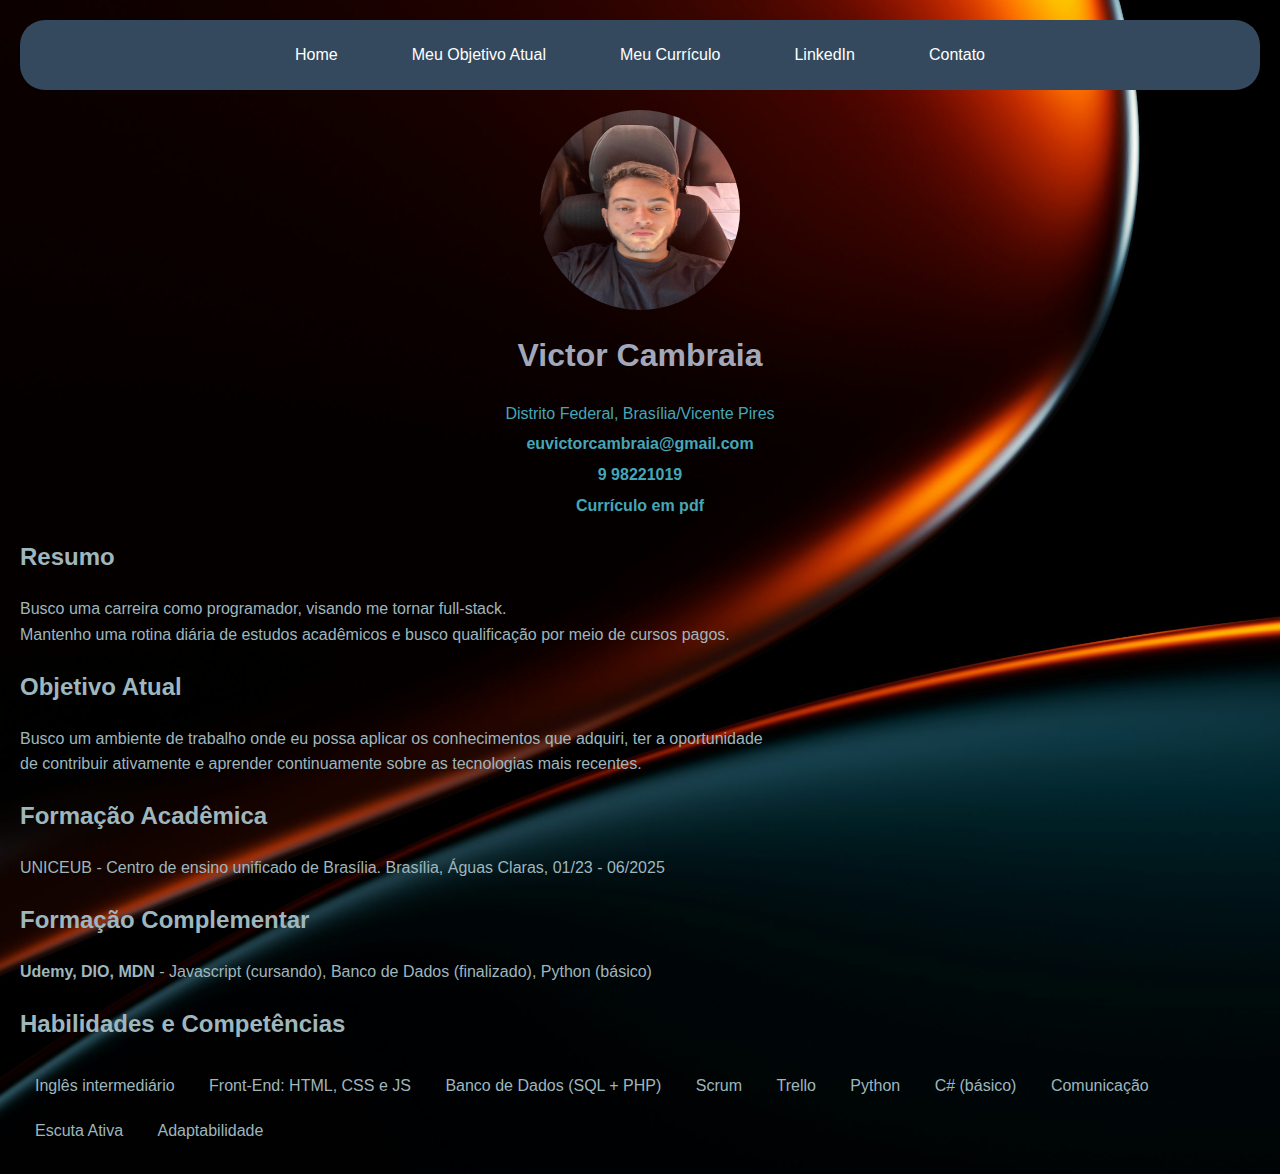
==== index.html @ fa67cb09 "Primeiro commit" ====
<!DOCTYPE html>
<html lang="en">
<head>
    <meta charset="UTF-8">
    <meta name="viewport" content="width=device-width, initial-scale=1.0">
    <title>FUTURO PORTFOLIO PIKA</title>
    <link rel="stylesheet" href="index.css">
</head>
<body>
    <main>
        <header>
            <nav>
                <a href="#home">Home</a>
                <a href="#objetivo">Meu Objetivo Atual</a>
                <a href="#curriculo">Meu Currículo</a>
                <a href="https://www.linkedin.com/in/victor-hugo-a9a8b4268/" target="_blank">LinkedIn</a>
                <a href="#contato">Contato</a>
            </nav>
            <img src="foto victor.jpg" alt="Minha foto" class="profile-image">
            <h1>Victor Cambraia</h1>
            <ul class="contact-info">
                <li>Distrito Federal, Brasília/Vicente Pires</li>
                <li><a href="mailto:euvictorcambraia@gmail.com">euvictorcambraia@gmail.com</a></li>
                <li><a href="tel:+5561998221019">9 98221019</a></li>
                <li><a href="CURRICULO.pdf" download="CURRICULO_PDF_VICTOR">Currículo em pdf</a></li>
            </ul>
        </header>
        <h2>Resumo</h2>
        <p>Busco uma carreira como programador, visando me tornar full-stack.<br>
            Mantenho uma rotina diária de estudos acadêmicos e busco qualificação por meio de cursos pagos.</p>

        <h2>Objetivo Atual</h2>
        <p>Busco um ambiente de trabalho onde eu possa aplicar os conhecimentos que adquiri, ter a oportunidade<br>
            de contribuir ativamente e aprender continuamente sobre as tecnologias mais recentes.</p>

        <h2>Formação Acadêmica</h2>
        <ul class="education">
            <li>UNICEUB - Centro de ensino unificado de Brasília. Brasília, Águas Claras, 01/23 - 06/2025</li>
        </ul>

        <h2>Formação Complementar</h2>
        <ul class="education">
            <li><strong>Udemy, DIO, MDN</strong> - Javascript (cursando), Banco de Dados (finalizado), Python (básico)</li>
        </ul>
    
        <h2>Habilidades e Competências</h2>
        <ul class="skills">
            <li>Inglês intermediário</li>
            <li>Front-End: HTML, CSS e JS</li>
            <li>Banco de Dados (SQL + PHP)</li>
            <li>Scrum</li>
            <li>Trello</li>
            <li>Python</li>
            <li>C# (básico)</li>
            <li>Comunicação</li>
            <li>Escuta Ativa</li>
            <li>Adaptabilidade</li>
        </ul>
    </main>    
</body>
</html>
---- index.css ----
body {
  font-family: Arial, sans-serif;
  margin: 20px;
  line-height: 1.6;

  /* Imagem de fundo */
  background-image: url("MEU background.jpg");
  background-size: cover;
  background-repeat: no-repeat;
  background-position: center;
}

header nav {
  display: flex;
  justify-content: center;
  gap: 30px;
  background-color: #34495e;
  padding: 10px 30px;
  border-radius: 25px;
  margin-bottom: 20px;
}

header nav a {
  text-decoration: none;
  color: #ffffff;
  font-size: 1em;
  padding: 10px 20px;
  border: 2px solid transparent;
  border-radius: 20px;
  transition: 0.3s;
}

header nav a:hover,
header nav a:focus {
  border-color: #ec4f00;
}

header {
  text-align: center;
  margin-bottom: 20px;
}

header h1 {
  color: #a2a8ba;
  margin: 20px 0;
  font-size: 2em;
}

.profile-image {
  width: 200px;
  height: 200px;
  border-radius: 50%;
  display: block;
  margin: 0 auto 20px auto;
}

.contact-info {
  color: #44a7b8;
  list-style: none;
  padding: 0;
  text-align: center;
}

/* Estilizando os links dentro de .contact-info */
.contact-info a {
  color: #44a7b8; /* Cor principal */
  text-decoration: none; /* Remove sublinhado */
  font-weight: bold; /* Texto em negrito */
  transition: color 0.3s ease, text-decoration 0.3s ease; /* Suavidade nas transições */
}

.contact-info a:hover {
  color: #ff6600; /* Cor ao passar o mouse */
  text-decoration: underline; /* Adiciona sublinhado no hover */
}

.contact-info a:active {
  color: #b33b00; /* Cor ao clicar */
}

main {
  color: #9eb6bd;
}

.contact-info li {
  margin: 5px 0;
}

section {
  color: #9eb6bd;
  margin-bottom: 20px;
}

section h2 {
  padding-bottom: 5px;
  margin-bottom: 10px;
  font-size: 1.5em;
}

.experience, .education, .skills {
  list-style: none;
  padding: 0;
}

.skills li {
  display: inline-block;
  padding: 5px 10px;
  margin: 5px;
  border-radius: 5px;
}
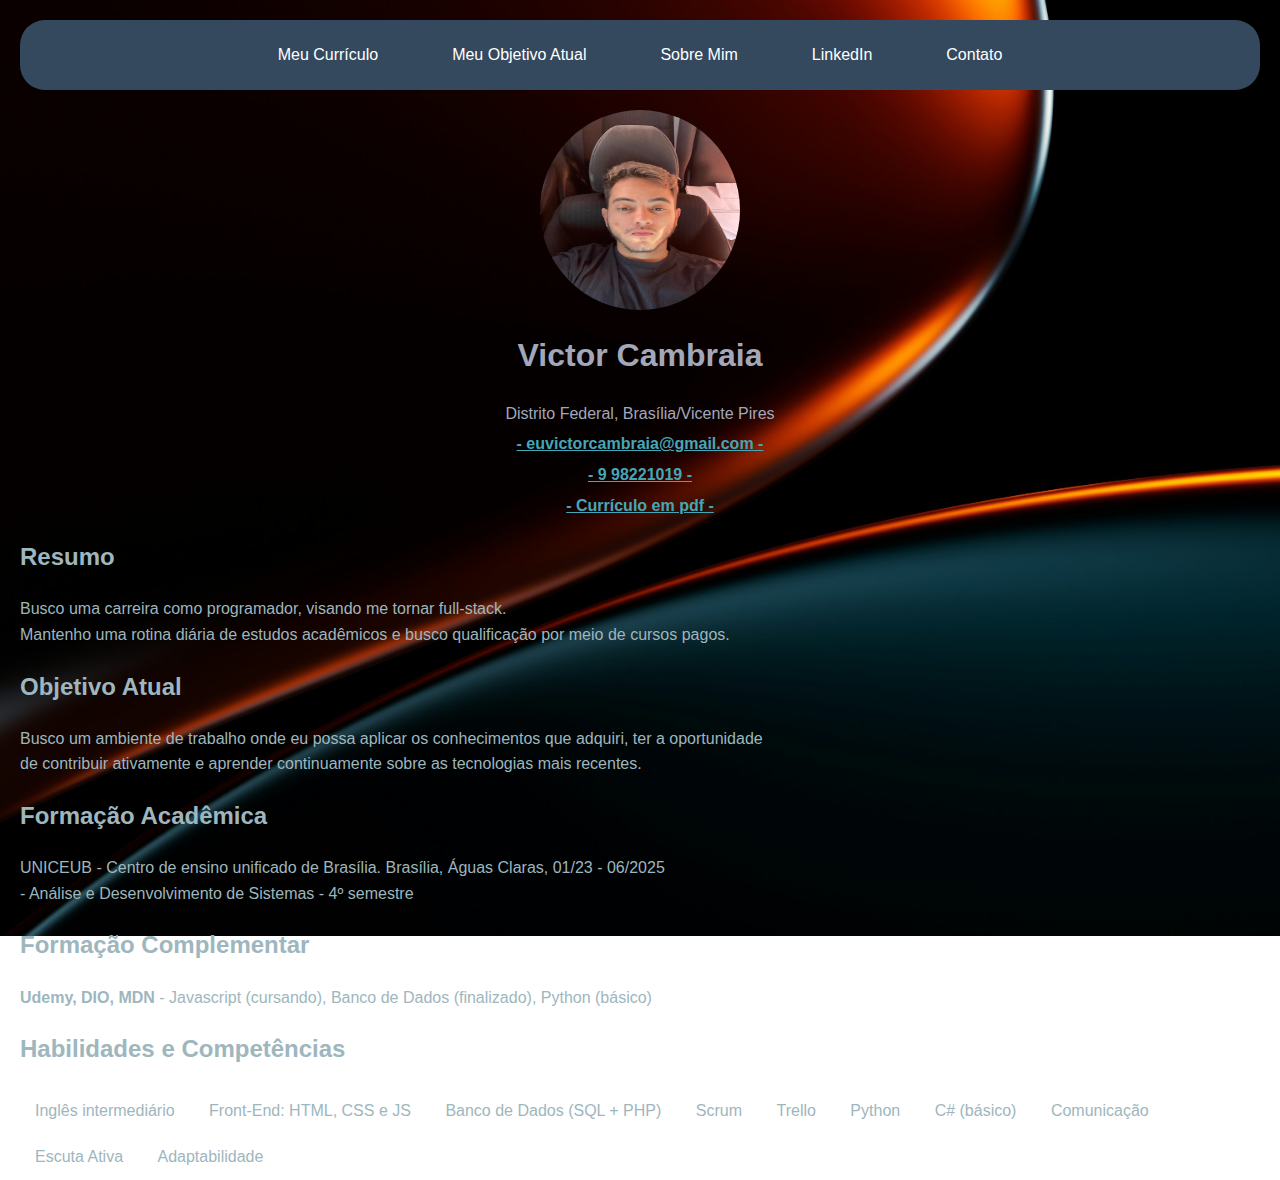
==== commit 3584cdf9: "botoes navegacao" ====
--- a/index.html
+++ b/index.html
@@ -3,26 +3,26 @@
 <head>
     <meta charset="UTF-8">
     <meta name="viewport" content="width=device-width, initial-scale=1.0">
-    <title>FUTURO PORTFOLIO PIKA</title>
+    <title>Currículo - Home</title>
     <link rel="stylesheet" href="index.css">
 </head>
 <body>
     <main>
         <header>
             <nav>
-                <a href="#home">Home</a>
-                <a href="#objetivo">Meu Objetivo Atual</a>
-                <a href="#curriculo">Meu Currículo</a>
+                <a id="home" href="index.html">Meu Currículo</a>
+                <a id="objetivo" href="objetivo.html">Meu Objetivo Atual</a>
+                <a id="sobre" href="sobre.html">Sobre Mim</a>
                 <a href="https://www.linkedin.com/in/victor-hugo-a9a8b4268/" target="_blank">LinkedIn</a>
-                <a href="#contato">Contato</a>
-            </nav>
+                <a href="mailto:euvictorcambraia@gmail.com">Contato</a> 
+            </nav>            
             <img src="foto victor.jpg" alt="Minha foto" class="profile-image">
             <h1>Victor Cambraia</h1>
             <ul class="contact-info">
                 <li>Distrito Federal, Brasília/Vicente Pires</li>
-                <li><a href="mailto:euvictorcambraia@gmail.com">euvictorcambraia@gmail.com</a></li>
-                <li><a href="tel:+5561998221019">9 98221019</a></li>
-                <li><a href="CURRICULO.pdf" download="CURRICULO_PDF_VICTOR">Currículo em pdf</a></li>
+                <li><a href="mailto:euvictorcambraia@gmail.com">- euvictorcambraia@gmail.com -</a></li>
+                <li><a href="tel:+5561998221019">- 9 98221019 -</a></li>
+                <li><a href="CURRICULO.pdf" download="CURRICULO_PDF_VICTOR">- Currículo em pdf -</a></li>
             </ul>
         </header>
         <h2>Resumo</h2>
@@ -36,6 +36,7 @@
         <h2>Formação Acadêmica</h2>
         <ul class="education">
             <li>UNICEUB - Centro de ensino unificado de Brasília. Brasília, Águas Claras, 01/23 - 06/2025</li>
+            <li>- Análise e Desenvolvimento de Sistemas - 4º semestre</li>
         </ul>
 
         <h2>Formação Complementar</h2>
@@ -56,6 +57,6 @@
             <li>Escuta Ativa</li>
             <li>Adaptabilidade</li>
         </ul>
-    </main>    
+    </main>
 </body>
-</html>
+</html>--- a/index.css
+++ b/index.css
@@ -8,6 +8,10 @@
   background-size: cover;
   background-repeat: no-repeat;
   background-position: center;
+}
+
+html, body {
+  height: 100%; /* Garante que o body ocupe 100% da altura da janela */
 }
 
 header nav {
@@ -32,7 +36,12 @@
 
 header nav a:hover,
 header nav a:focus {
-  border-color: #ec4f00;
+  border-color: #ec4f00; /* Cor laranja ao passar o mouse */
+}
+
+/* Adicionando a classe active para o link ativo */
+header nav a.active {
+  border-color: #ec4f00; /* Cor laranja para o link ativo */
 }
 
 header {
@@ -55,7 +64,7 @@
 }
 
 .contact-info {
-  color: #44a7b8;
+  color: #a2a8ba;
   list-style: none;
   padding: 0;
   text-align: center;
@@ -64,7 +73,7 @@
 /* Estilizando os links dentro de .contact-info */
 .contact-info a {
   color: #44a7b8; /* Cor principal */
-  text-decoration: none; /* Remove sublinhado */
+  text-decoration: underline; /* Adiciona sublinhado por padrão */
   font-weight: bold; /* Texto em negrito */
   transition: color 0.3s ease, text-decoration 0.3s ease; /* Suavidade nas transições */
 }
@@ -107,4 +116,4 @@
   padding: 5px 10px;
   margin: 5px;
   border-radius: 5px;
-}
+}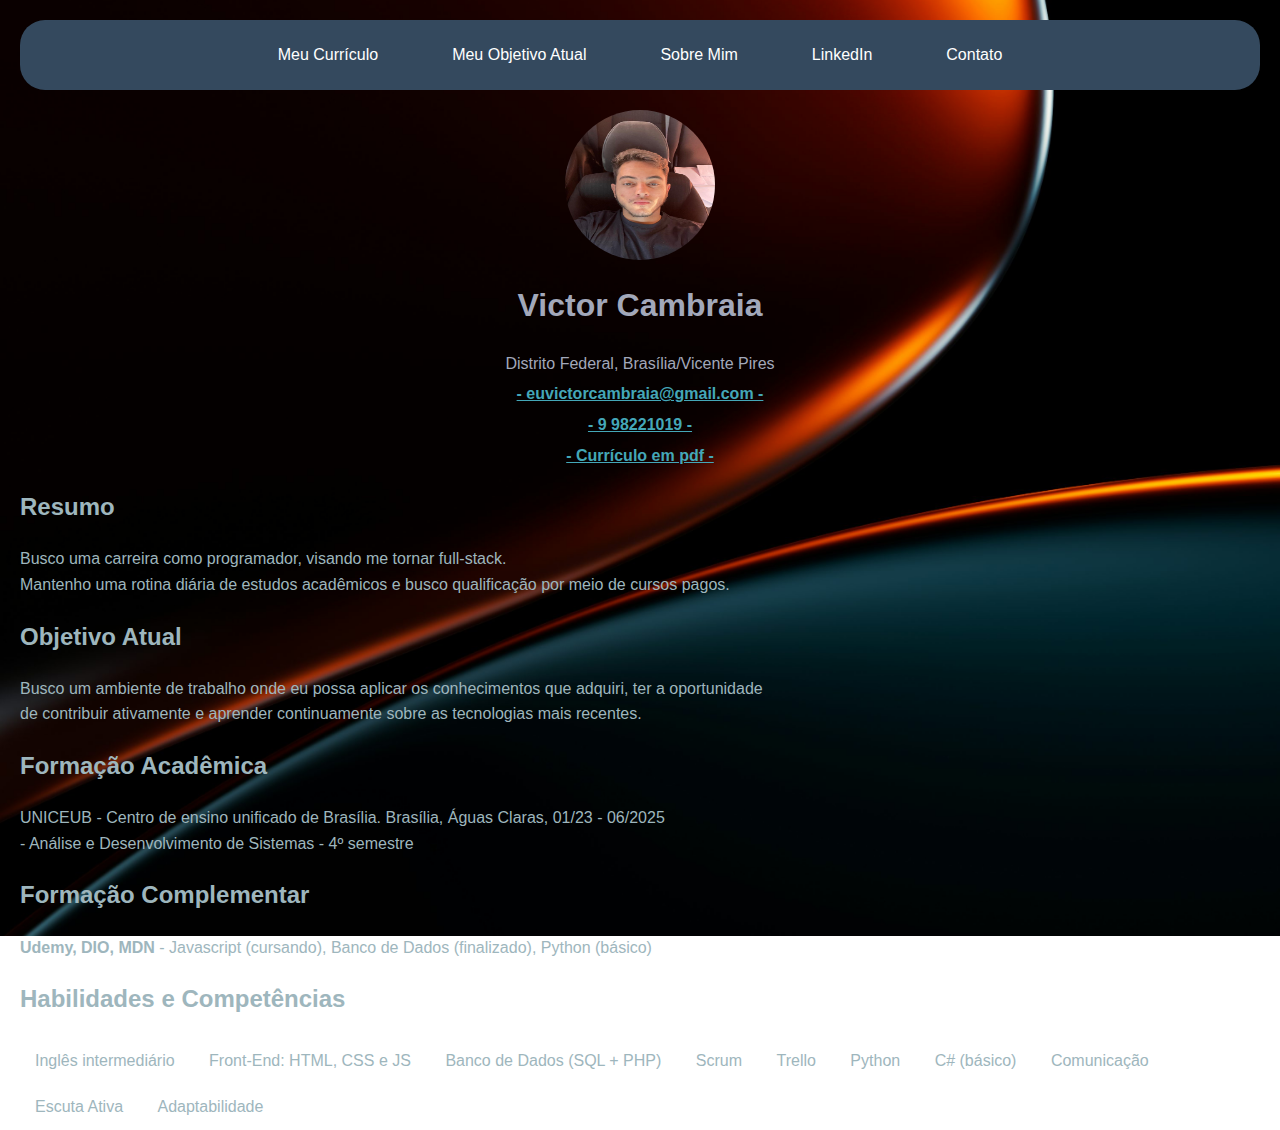
==== commit a0e334d0: "melhor responsividade em telas menores" ====
--- a/index.html
+++ b/index.html
@@ -3,28 +3,29 @@
 <head>
     <meta charset="UTF-8">
     <meta name="viewport" content="width=device-width, initial-scale=1.0">
-    <title>Currículo - Home</title>
+    <meta name="description" content="Currículo de Victor Cambraia, buscando uma carreira como programador full-stack.">
+    <title>Currículo - Victor Cambraia</title>
     <link rel="stylesheet" href="index.css">
 </head>
 <body>
+    <header>
+        <nav>
+            <a id="home" href="index.html">Meu Currículo</a>
+            <a id="objetivo" href="objetivo.html">Meu Objetivo Atual</a>
+            <a id="sobre" href="sobre.html">Sobre Mim</a>
+            <a href="https://www.linkedin.com/in/victor-hugo-a9a8b4268/" target="_blank">LinkedIn</a>
+            <a href="mailto:euvictorcambraia@gmail.com">Contato</a> 
+        </nav>
+        <img src="foto victor.jpg" alt="Foto de Victor Cambraia" class="profile-image">
+        <h1>Victor Cambraia</h1>
+        <ul class="contact-info">
+            <li>Distrito Federal, Brasília/Vicente Pires</li>
+            <li><a href="mailto:euvictorcambraia@gmail.com">- euvictorcambraia@gmail.com -</a></li>
+            <li><a href="tel:+5561998221019">- 9 98221019 -</a></li>
+            <li><a href="CURRICULO.pdf" download="CURRICULO_PDF_VICTOR">- Currículo em pdf -</a></li>
+        </ul>
+    </header>
     <main>
-        <header>
-            <nav>
-                <a id="home" href="index.html">Meu Currículo</a>
-                <a id="objetivo" href="objetivo.html">Meu Objetivo Atual</a>
-                <a id="sobre" href="sobre.html">Sobre Mim</a>
-                <a href="https://www.linkedin.com/in/victor-hugo-a9a8b4268/" target="_blank">LinkedIn</a>
-                <a href="mailto:euvictorcambraia@gmail.com">Contato</a> 
-            </nav>            
-            <img src="foto victor.jpg" alt="Minha foto" class="profile-image">
-            <h1>Victor Cambraia</h1>
-            <ul class="contact-info">
-                <li>Distrito Federal, Brasília/Vicente Pires</li>
-                <li><a href="mailto:euvictorcambraia@gmail.com">- euvictorcambraia@gmail.com -</a></li>
-                <li><a href="tel:+5561998221019">- 9 98221019 -</a></li>
-                <li><a href="CURRICULO.pdf" download="CURRICULO_PDF_VICTOR">- Currículo em pdf -</a></li>
-            </ul>
-        </header>
         <h2>Resumo</h2>
         <p>Busco uma carreira como programador, visando me tornar full-stack.<br>
             Mantenho uma rotina diária de estudos acadêmicos e busco qualificação por meio de cursos pagos.</p>
@@ -43,7 +44,7 @@
         <ul class="education">
             <li><strong>Udemy, DIO, MDN</strong> - Javascript (cursando), Banco de Dados (finalizado), Python (básico)</li>
         </ul>
-    
+
         <h2>Habilidades e Competências</h2>
         <ul class="skills">
             <li>Inglês intermediário</li>
@@ -59,4 +60,4 @@
         </ul>
     </main>
 </body>
-</html>+</html>
--- a/index.css
+++ b/index.css
@@ -22,6 +22,7 @@
   padding: 10px 30px;
   border-radius: 25px;
   margin-bottom: 20px;
+  flex-wrap: wrap; /* Permite que os itens do menu quebrem para uma nova linha em telas pequenas */
 }
 
 header nav a {
@@ -56,8 +57,8 @@
 }
 
 .profile-image {
-  width: 200px;
-  height: 200px;
+  width: 150px;
+  height: 150px;
   border-radius: 50%;
   display: block;
   margin: 0 auto 20px auto;
@@ -70,7 +71,6 @@
   text-align: center;
 }
 
-/* Estilizando os links dentro de .contact-info */
 .contact-info a {
   color: #44a7b8; /* Cor principal */
   text-decoration: underline; /* Adiciona sublinhado por padrão */
@@ -116,4 +116,62 @@
   padding: 5px 10px;
   margin: 5px;
   border-radius: 5px;
-}+}
+
+/* Media Queries para dispositivos móveis */
+@media (max-width: 768px) {
+  header nav {
+    gap: 10px;
+  }
+
+  header h1 {
+    font-size: 1.5em;
+  }
+
+  .profile-image {
+    width: 100px;
+    height: 100px;
+  }
+
+  .contact-info {
+    font-size: 0.9em;
+  }
+
+  section h2 {
+    font-size: 1.2em;
+  }
+
+  .skills li {
+    padding: 3px 8px;
+    margin: 3px;
+  }
+}
+
+@media (max-width: 480px) {
+  header nav {
+    flex-direction: column;
+    gap: 15px;
+  }
+
+  header h1 {
+    font-size: 1.2em;
+  }
+
+  .profile-image {
+    width: 80px;
+    height: 80px;
+  }
+
+  .contact-info {
+    font-size: 0.8em;
+  }
+
+  section h2 {
+    font-size: 1em;
+  }
+
+  .skills li {
+    padding: 2px 5px;
+    margin: 2px;
+  }
+}
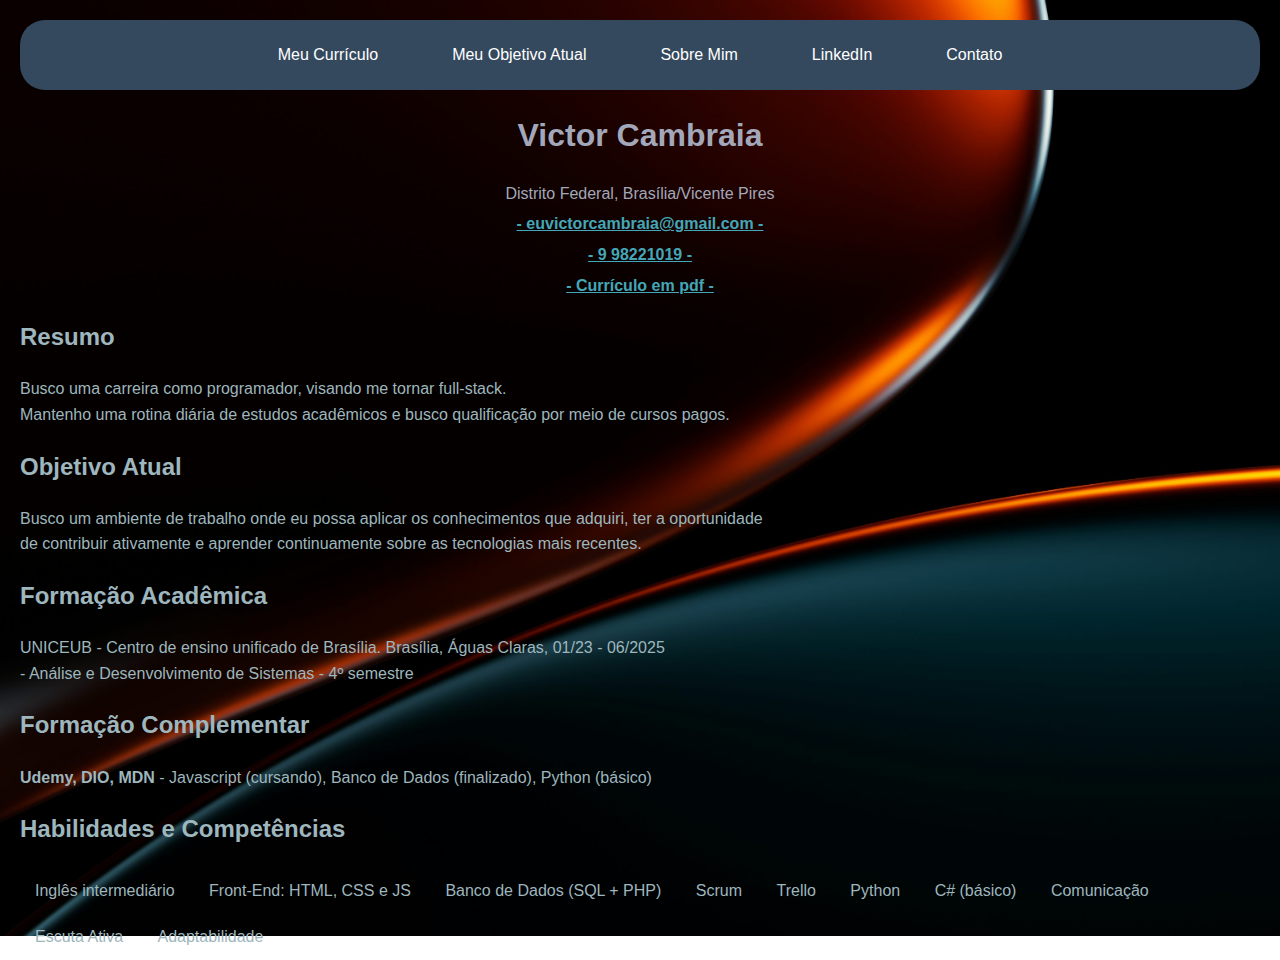
==== commit b811f895: "retirando a foto de perfil" ====
--- a/index.html
+++ b/index.html
@@ -16,7 +16,6 @@
             <a href="https://www.linkedin.com/in/victor-hugo-a9a8b4268/" target="_blank">LinkedIn</a>
             <a href="mailto:euvictorcambraia@gmail.com">Contato</a> 
         </nav>
-        <img src="foto victor.jpg" alt="Foto de Victor Cambraia" class="profile-image">
         <h1>Victor Cambraia</h1>
         <ul class="contact-info">
             <li>Distrito Federal, Brasília/Vicente Pires</li>
--- a/index.css
+++ b/index.css
@@ -7,7 +7,8 @@
   background-image: url("MEU background.jpg");
   background-size: cover;
   background-repeat: no-repeat;
-  background-position: center;
+  background-position: center center;
+  background-attachment: fixed; /* Mantém o fundo fixo ao rolar a página */
 }
 
 html, body {
@@ -22,7 +23,6 @@
   padding: 10px 30px;
   border-radius: 25px;
   margin-bottom: 20px;
-  flex-wrap: wrap; /* Permite que os itens do menu quebrem para uma nova linha em telas pequenas */
 }
 
 header nav a {
@@ -57,8 +57,8 @@
 }
 
 .profile-image {
-  width: 150px;
-  height: 150px;
+  width: 200px;
+  height: 200px;
   border-radius: 50%;
   display: block;
   margin: 0 auto 20px auto;
@@ -71,6 +71,7 @@
   text-align: center;
 }
 
+/* Estilizando os links dentro de .contact-info */
 .contact-info a {
   color: #44a7b8; /* Cor principal */
   text-decoration: underline; /* Adiciona sublinhado por padrão */
@@ -118,60 +119,11 @@
   border-radius: 5px;
 }
 
-/* Media Queries para dispositivos móveis */
+/* Media Query para corrigir o background em dispositivos móveis */
 @media (max-width: 768px) {
-  header nav {
-    gap: 10px;
-  }
-
-  header h1 {
-    font-size: 1.5em;
-  }
-
-  .profile-image {
-    width: 100px;
-    height: 100px;
-  }
-
-  .contact-info {
-    font-size: 0.9em;
-  }
-
-  section h2 {
-    font-size: 1.2em;
-  }
-
-  .skills li {
-    padding: 3px 8px;
-    margin: 3px;
+  body {
+    background-size: auto 100%; /* Ajusta o tamanho do fundo para cobrir a altura */
+    background-attachment: scroll; /* Permite que o fundo role com o conteúdo em dispositivos móveis */
   }
 }
-
-@media (max-width: 480px) {
-  header nav {
-    flex-direction: column;
-    gap: 15px;
-  }
-
-  header h1 {
-    font-size: 1.2em;
-  }
-
-  .profile-image {
-    width: 80px;
-    height: 80px;
-  }
-
-  .contact-info {
-    font-size: 0.8em;
-  }
-
-  section h2 {
-    font-size: 1em;
-  }
-
-  .skills li {
-    padding: 2px 5px;
-    margin: 2px;
-  }
-}
+  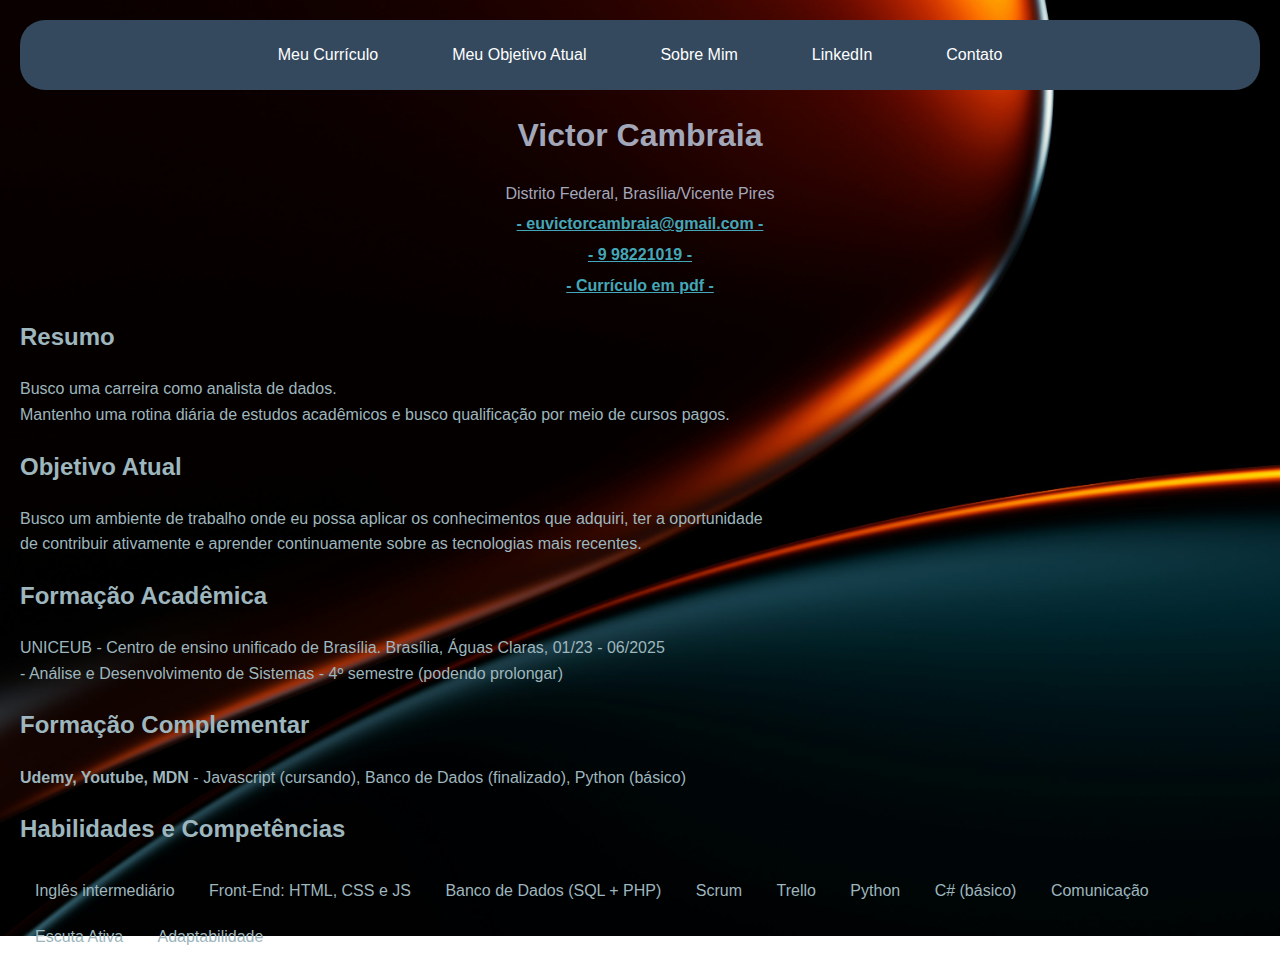
==== commit e78ad27c: "programação para bd" ====
--- a/index.html
+++ b/index.html
@@ -26,7 +26,7 @@
     </header>
     <main>
         <h2>Resumo</h2>
-        <p>Busco uma carreira como programador, visando me tornar full-stack.<br>
+        <p>Busco uma carreira como analista de dados.<br>
             Mantenho uma rotina diária de estudos acadêmicos e busco qualificação por meio de cursos pagos.</p>
 
         <h2>Objetivo Atual</h2>
@@ -36,12 +36,12 @@
         <h2>Formação Acadêmica</h2>
         <ul class="education">
             <li>UNICEUB - Centro de ensino unificado de Brasília. Brasília, Águas Claras, 01/23 - 06/2025</li>
-            <li>- Análise e Desenvolvimento de Sistemas - 4º semestre</li>
+            <li>- Análise e Desenvolvimento de Sistemas - 4º semestre (podendo prolongar)</li>
         </ul>
 
         <h2>Formação Complementar</h2>
         <ul class="education">
-            <li><strong>Udemy, DIO, MDN</strong> - Javascript (cursando), Banco de Dados (finalizado), Python (básico)</li>
+            <li><strong>Udemy, Youtube, MDN</strong> - Javascript (cursando), Banco de Dados (finalizado), Python (básico)</li>
         </ul>
 
         <h2>Habilidades e Competências</h2>
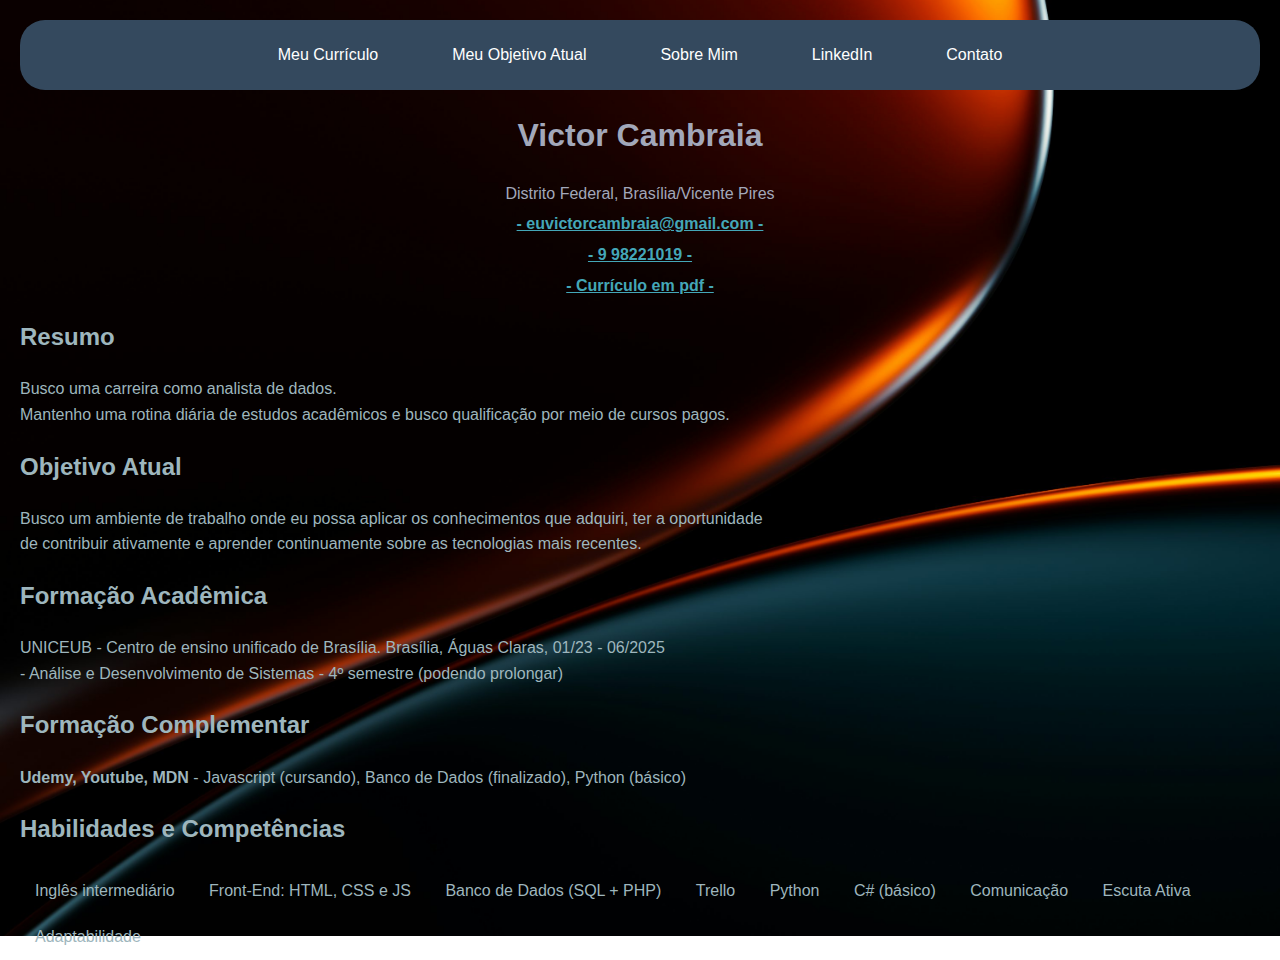
==== commit eb672234: "programação para bd" ====
--- a/index.html
+++ b/index.html
@@ -49,7 +49,6 @@
             <li>Inglês intermediário</li>
             <li>Front-End: HTML, CSS e JS</li>
             <li>Banco de Dados (SQL + PHP)</li>
-            <li>Scrum</li>
             <li>Trello</li>
             <li>Python</li>
             <li>C# (básico)</li>
